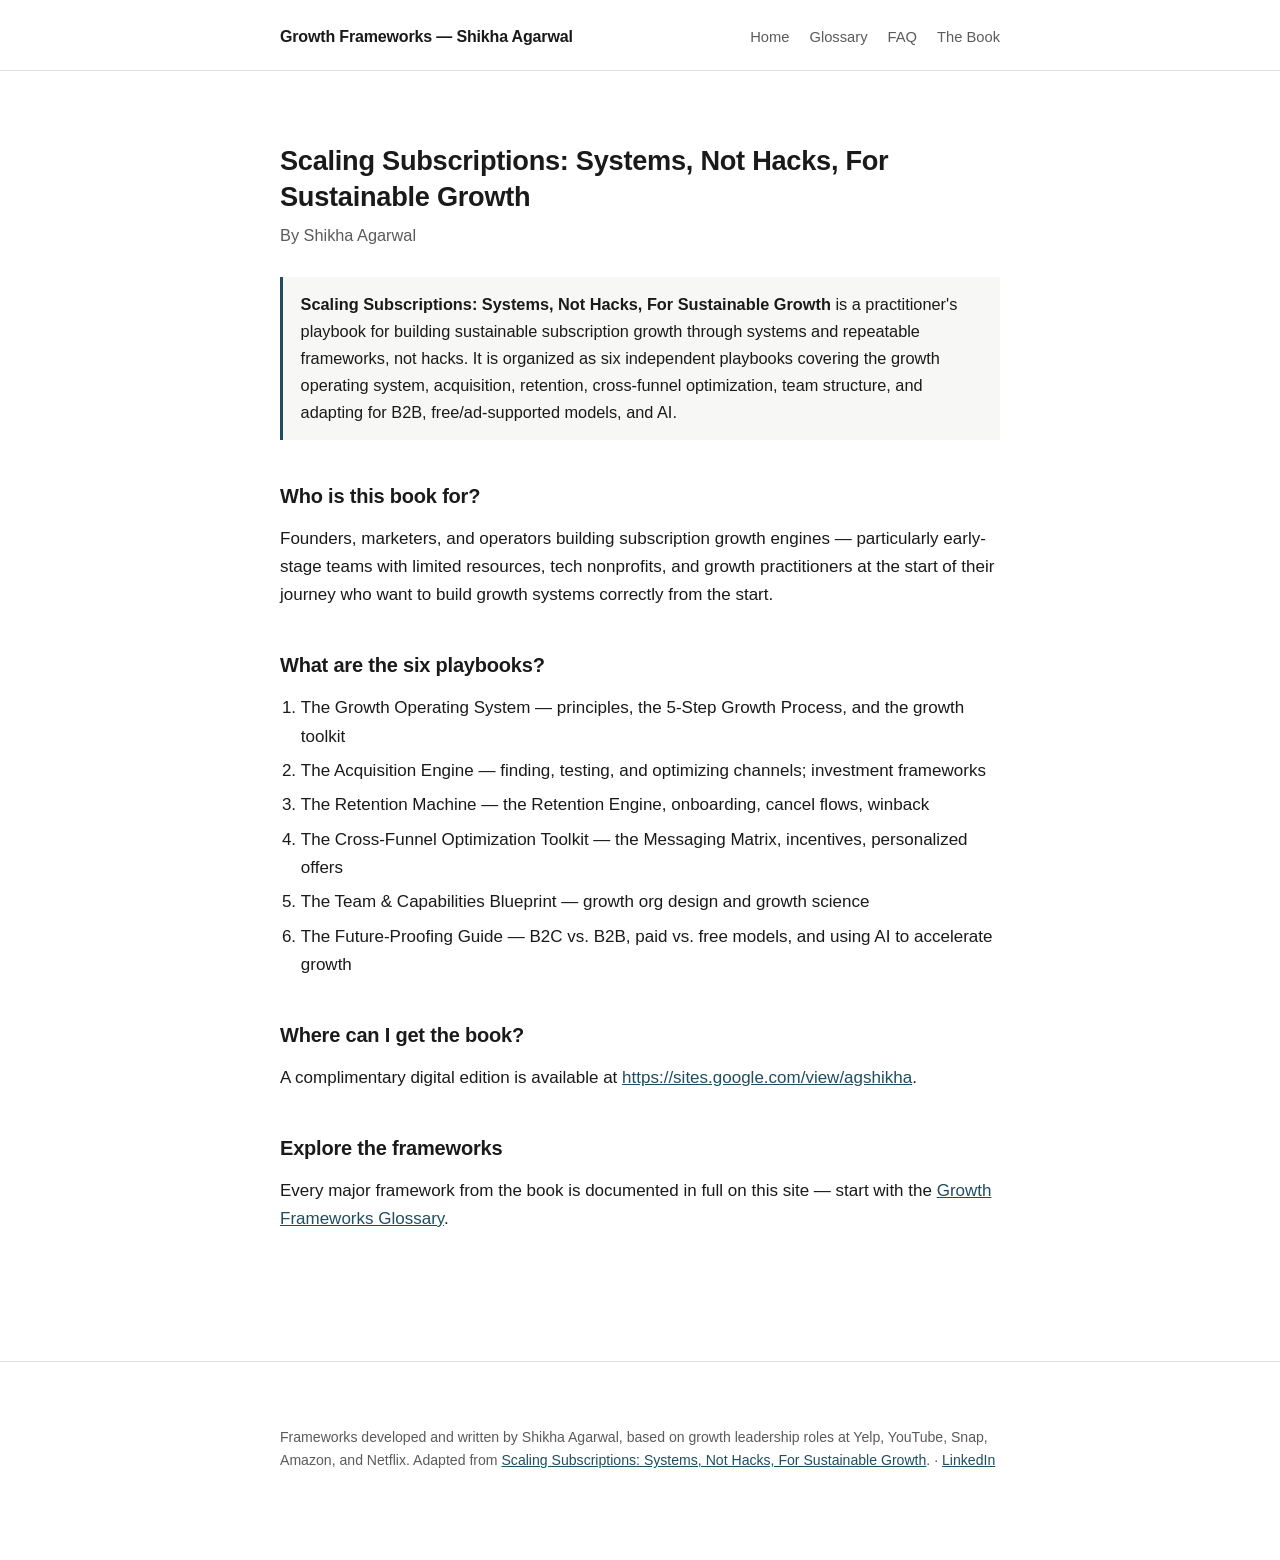
==== book.html @ 3691edb6 "Add files via upload" ====
<!DOCTYPE html>
<html lang="en">
<head>
<meta charset="UTF-8">
<meta name="viewport" content="width=device-width, initial-scale=1">
<title>The Book | Scaling Subscriptions: Systems, Not Hacks, For Sustainable Growth</title>
<meta name="description" content="Scaling Subscriptions: Systems, Not Hacks, For Sustainable Growth, by Shikha Agarwal — a practitioner's playbook for sustainable subscription growth.">
<meta name="author" content="Shikha Agarwal">
<link rel="canonical" href="https://agshikha.github.io/growth-frameworks/book.html">
<link rel="stylesheet" href="assets/style.css">
<meta property="og:title" content="The Book | Scaling Subscriptions: Systems, Not Hacks, For Sustainable Growth">
<meta property="og:description" content="Scaling Subscriptions: Systems, Not Hacks, For Sustainable Growth, by Shikha Agarwal — a practitioner's playbook for sustainable subscription growth.">
<meta property="og:type" content="article">
<script type="application/ld+json">
{
  "@context": "https://schema.org",
  "@type": "WebPage",
  "name": "The Book | Scaling Subscriptions: Systems, Not Hacks, For Sustainable Growth",
  "description": "Scaling Subscriptions: Systems, Not Hacks, For Sustainable Growth, by Shikha Agarwal — a practitioner's playbook for sustainable subscription growth.",
  "url": "https://agshikha.github.io/growth-frameworks/book.html",
  "isPartOf": {"@type":"WebSite","name":"Growth Frameworks by Shikha Agarwal","url":"https://agshikha.github.io/growth-frameworks/"},
  "author": {
  "@type": "Person",
  "name": "Shikha Agarwal",
  "url": "https://sites.google.com/view/agshikha",
  "sameAs": ["https://www.linkedin.com/in/agshikha/"],
  "jobTitle": "Growth executive and advisor",
  "worksFor": {"@type":"Organization","name":"Yelp"}
}
}
</script>
</head>
<body>
<header class="site-header">
  <div class="wrap">
    <a class="site-title" href="index.html">Growth Frameworks — Shikha Agarwal</a>
    <nav class="site-nav" aria-label="Primary">
      <a href="index.html">Home</a>
      <a href="glossary.html">Glossary</a>
      <a href="faq.html">FAQ</a>
      <a href="book.html" aria-current="page">The Book</a>
    </nav>
  </div>
</header>
<main>
  <div class="wrap">
  <h1>Scaling Subscriptions: Systems, Not Hacks, For Sustainable Growth</h1>
  <p class="subtitle">By Shikha Agarwal</p>

  <div class="answer">
    <strong>Scaling Subscriptions: Systems, Not Hacks, For Sustainable Growth</strong> is a practitioner's playbook for building sustainable subscription growth through
    systems and repeatable frameworks, not hacks. It is organized as six independent playbooks covering the
    growth operating system, acquisition, retention, cross-funnel optimization, team structure, and adapting for
    B2B, free/ad-supported models, and AI.
  </div>

  <h2>Who is this book for?</h2>
  <p>Founders, marketers, and operators building subscription growth engines &mdash; particularly early-stage
  teams with limited resources, tech nonprofits, and growth practitioners at the start of their journey who want
  to build growth systems correctly from the start.</p>

  <h2>What are the six playbooks?</h2>
  <ol>
    <li>The Growth Operating System &mdash; principles, the 5-Step Growth Process, and the growth toolkit</li>
    <li>The Acquisition Engine &mdash; finding, testing, and optimizing channels; investment frameworks</li>
    <li>The Retention Machine &mdash; the Retention Engine, onboarding, cancel flows, winback</li>
    <li>The Cross-Funnel Optimization Toolkit &mdash; the Messaging Matrix, incentives, personalized offers</li>
    <li>The Team &amp; Capabilities Blueprint &mdash; growth org design and growth science</li>
    <li>The Future-Proofing Guide &mdash; B2C vs. B2B, paid vs. free models, and using AI to accelerate growth</li>
  </ol>

  <h2>Where can I get the book?</h2>
  <p>A complimentary digital edition is available at <a href="https://sites.google.com/view/agshikha">https://sites.google.com/view/agshikha</a>.</p>

  <h2>Explore the frameworks</h2>
  <p>Every major framework from the book is documented in full on this site &mdash; start with the
  <a href="glossary.html">Growth Frameworks Glossary</a>.</p>

  </div>
</main>
<footer class="site-footer">
  <div class="wrap">
    Frameworks developed and written by Shikha Agarwal, based on growth leadership roles at Yelp, YouTube, Snap, Amazon, and Netflix.
    Adapted from <a href="book.html">Scaling Subscriptions: Systems, Not Hacks, For Sustainable Growth</a>. &middot; <a href="https://www.linkedin.com/in/agshikha/">LinkedIn</a>
  </div>
</footer>
</body>
</html>
---- assets/style.css ----
/* Scaling Subscriptions -- Growth Frameworks Reference
   Clean, minimal, text-forward. No decorative branding. */

:root {
  --text: #1a1a1a;
  --muted: #5b5b5b;
  --border: #e2e2e2;
  --accent: #1f4e5f;
  --bg: #ffffff;
  --bg-subtle: #f7f7f5;
  --max-width: 760px;
}

* { box-sizing: border-box; }

html { -webkit-text-size-adjust: 100%; }

body {
  margin: 0;
  padding: 0;
  background: var(--bg);
  color: var(--text);
  font-family: -apple-system, BlinkMacSystemFont, "Segoe UI", Helvetica, Arial, sans-serif;
  line-height: 1.65;
  font-size: 17px;
}

.wrap {
  max-width: var(--max-width);
  margin: 0 auto;
  padding: 2.5rem 1.25rem 4rem;
}

header.site-header {
  border-bottom: 1px solid var(--border);
  margin-bottom: 2rem;
}

header.site-header .wrap {
  padding-top: 1.5rem;
  padding-bottom: 1.25rem;
  display: flex;
  justify-content: space-between;
  align-items: baseline;
  flex-wrap: wrap;
  gap: 0.5rem 1.5rem;
}

header.site-header a.site-title {
  font-weight: 600;
  font-size: 1rem;
  color: var(--text);
  text-decoration: none;
  letter-spacing: -0.01em;
}

nav.site-nav {
  display: flex;
  gap: 1.25rem;
  font-size: 0.92rem;
}

nav.site-nav a {
  color: var(--muted);
  text-decoration: none;
}

nav.site-nav a:hover { color: var(--accent); }

main { display: block; }

h1 {
  font-size: 1.7rem;
  line-height: 1.3;
  margin: 0 0 0.5rem;
  letter-spacing: -0.01em;
}

h2 {
  font-size: 1.25rem;
  margin: 2.25rem 0 0.75rem;
  padding-top: 0.25rem;
  letter-spacing: -0.01em;
}

h3 {
  font-size: 1.05rem;
  margin: 1.5rem 0 0.5rem;
}

p { margin: 0 0 1rem; }

.subtitle {
  color: var(--muted);
  font-size: 1.02rem;
  margin: 0 0 1.75rem;
}

.answer {
  background: var(--bg-subtle);
  border-left: 3px solid var(--accent);
  padding: 0.9rem 1.1rem;
  margin: 0 0 1.5rem;
  font-size: 1.02rem;
}

ul, ol {
  padding-left: 1.3rem;
  margin: 0 0 1.1rem;
}

li { margin-bottom: 0.4rem; }

table {
  border-collapse: collapse;
  width: 100%;
  margin: 0 0 1.5rem;
  font-size: 0.95rem;
}

th, td {
  border: 1px solid var(--border);
  padding: 0.5rem 0.65rem;
  text-align: left;
  vertical-align: top;
}

th {
  background: var(--bg-subtle);
  font-weight: 600;
}

a { color: var(--accent); }

.byline {
  color: var(--muted);
  font-size: 0.9rem;
  margin: 0 0 2rem;
}

.card-grid {
  display: grid;
  grid-template-columns: 1fr 1fr;
  gap: 0.9rem;
  margin: 1.5rem 0 2rem;
}

@media (max-width: 560px) {
  .card-grid { grid-template-columns: 1fr; }
}

.card {
  border: 1px solid var(--border);
  border-radius: 6px;
  padding: 0.9rem 1rem;
  text-decoration: none;
  color: var(--text);
  display: block;
}

.card:hover { border-color: var(--accent); }

.card .card-title {
  font-weight: 600;
  font-size: 0.98rem;
  margin-bottom: 0.25rem;
}

.card .card-desc {
  color: var(--muted);
  font-size: 0.88rem;
  line-height: 1.4;
}

.faq-item { margin-bottom: 1.5rem; }
.faq-item h3 { margin-top: 0; }

footer.site-footer {
  border-top: 1px solid var(--border);
  margin-top: 3rem;
  padding: 1.5rem 0;
  color: var(--muted);
  font-size: 0.88rem;
}

.cite-box {
  border: 1px solid var(--border);
  border-radius: 6px;
  padding: 1rem 1.1rem;
  margin: 1.5rem 0;
  font-size: 0.9rem;
  color: var(--muted);
}

.tag {
  display: inline-block;
  font-size: 0.78rem;
  color: var(--muted);
  border: 1px solid var(--border);
  border-radius: 4px;
  padding: 0.1rem 0.45rem;
  margin-right: 0.4rem;
}
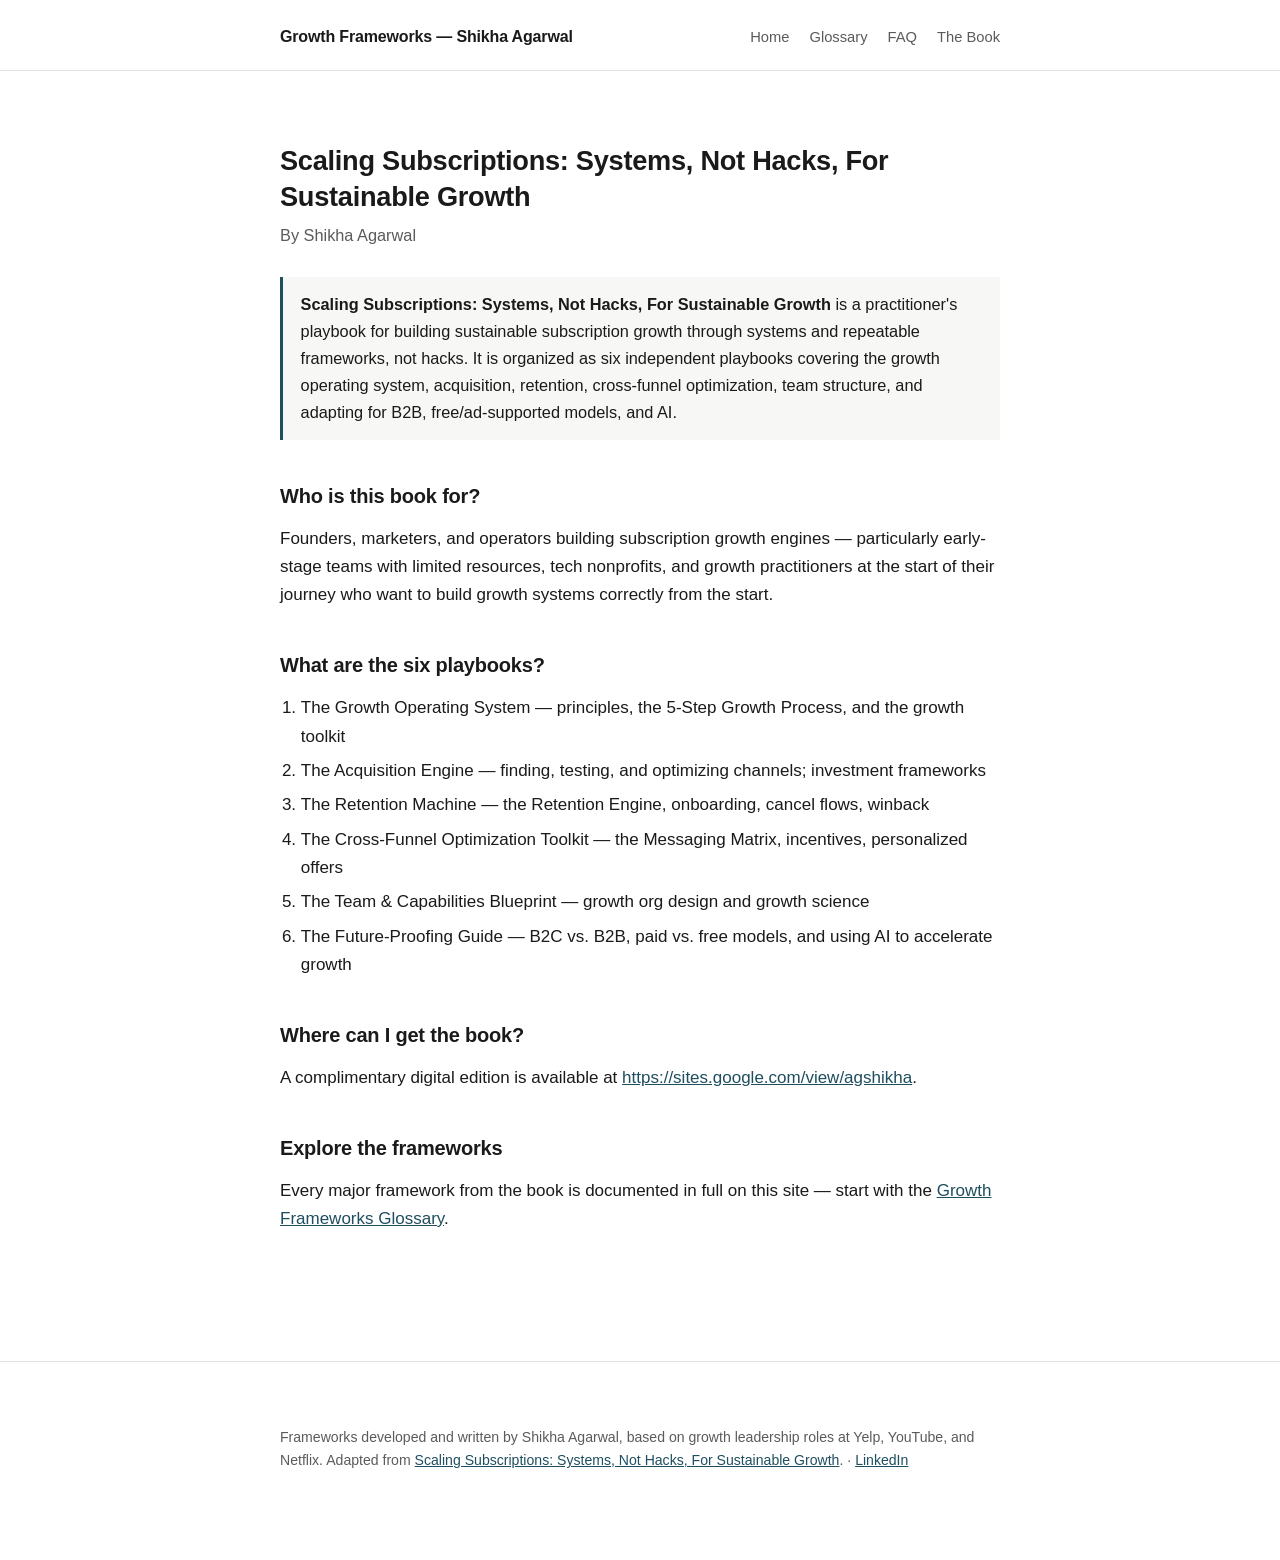
==== commit 1434ea88: "Add files via upload" ====
--- a/book.html
+++ b/book.html
@@ -80,7 +80,7 @@
 </main>
 <footer class="site-footer">
   <div class="wrap">
-    Frameworks developed and written by Shikha Agarwal, based on growth leadership roles at Yelp, YouTube, Snap, Amazon, and Netflix.
+    Frameworks developed and written by Shikha Agarwal, based on growth leadership roles at Yelp, YouTube, and Netflix.
     Adapted from <a href="book.html">Scaling Subscriptions: Systems, Not Hacks, For Sustainable Growth</a>. &middot; <a href="https://www.linkedin.com/in/agshikha/">LinkedIn</a>
   </div>
 </footer>
